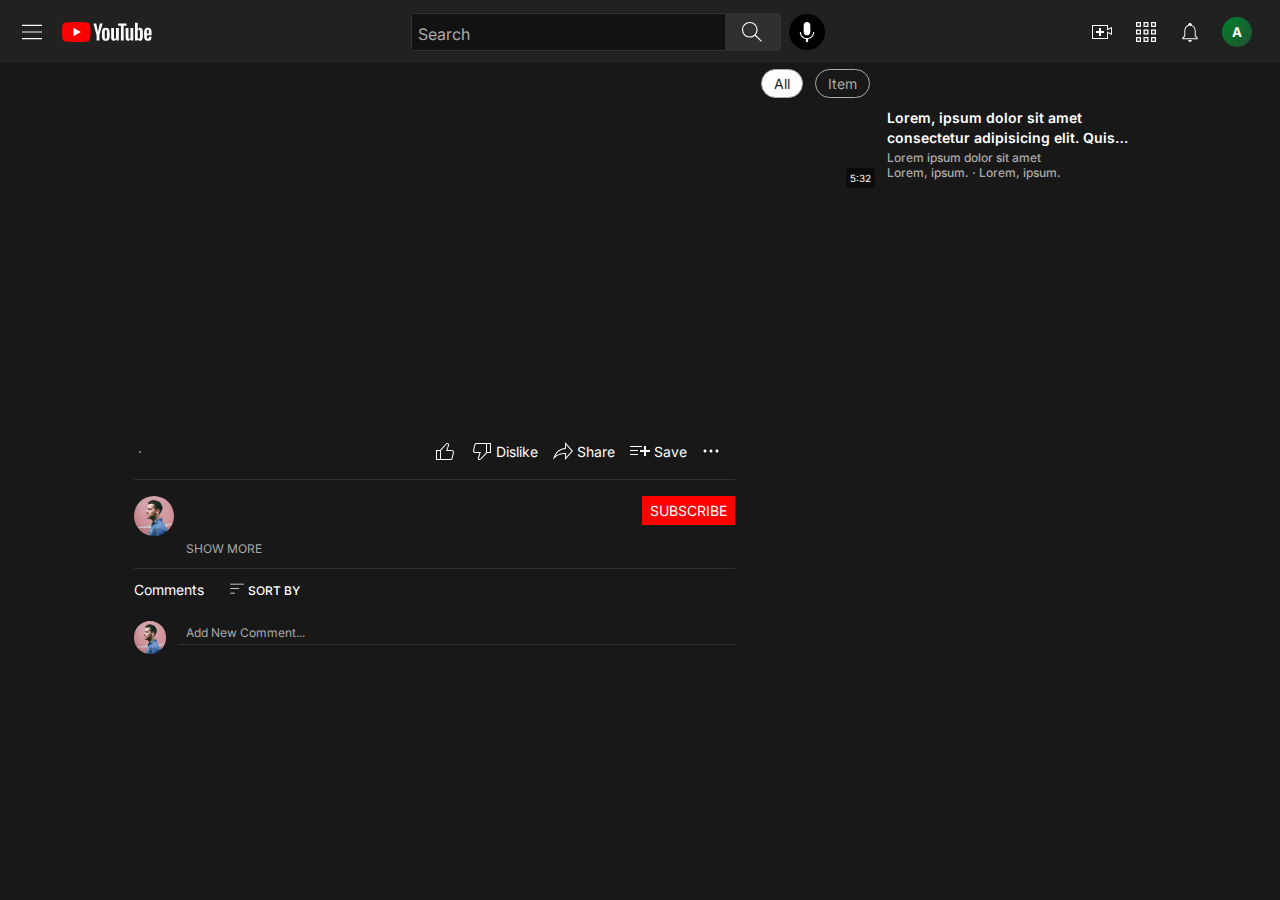
==== video_player.html @ b31146d3 "First Commit" ====
<!DOCTYPE html>
<html lang="en">

<head>
    <meta charset="UTF-8">
    <meta name="viewport" content="width=device-width, initial-scale=1.0">
    <link rel="stylesheet" href="style.css">
    <link rel="stylesheet" href="video_player.css">
    <script src="https://www.youtube.com/iframe_api"></script>
    <title>Document</title>
</head>

<body>
    <div id="root">

        <div class="sidebar-backdrop hide"></div>

        <nav id='navbar-container'>
            <div class="logo-container">
                <button class="nav-btn menu-button" id="hamburger-menu-button"><img
                        src="./assets/nav-btn-pack/hamburger-menu.svg" alt="menu"></button>
                <div class="logo-wrapper">
                    <img src="./logo-white.svg" alt="youtube_logo">
                </div>
            </div>

            <div class="search-box-container">
                <form class="search-wrapper" id="search-query-form_PlayerScreen">
                    <input type="text" name="search" id="search" placeholder="Search">
                    <button class="nav-btn" id="search-button"><img src="./assets/nav-btn-pack/search.svg"
                            alt="look up"></button>
                    </form>
                <button class="nav-btn" id="voice-search-button"><img src="./assets/nav-btn-pack/voice-search.svg"
                        alt=""></button>
            </div>

            <div class="nav-right-container">
                <div class="nav-buttons-cluster">
                    <button class="nav-btn"><img src="./assets/nav-btn-pack/shoot-video.svg" alt=""></button>
                    <button class="nav-btn"><img src="./assets/nav-btn-pack/grid-layout.svg" alt=""></button>
                    <button class="nav-btn"><img src="./assets/nav-btn-pack/notifications.svg" alt=""></button>
                </div>

                <button class="nav-btn" id="profile-button"><strong>A</strong></button>

            </div>
        </nav>

        <div class="main-layout-container">

            <aside class="sidebar small-screen">
                <div class="sidebar-section top-logo-section">
                    <div class="sidebar-link-container">
                        <button class="nav-btn menu-button" id="hamburger-menu-button"><img
                                src="./assets/nav-btn-pack/hamburger-menu.svg" alt="menu"></button>
                        <div class="logo-wrapper">
                            <img src="./logo-white.svg" alt="youtube_logo">
                        </div>
                    </div>
                </div>
                <div class="sidebar-section">
                    <div class="sidebar-link-container selected">
                        <div class="icon-container"><img src="./assets/home-icon-filled.svg" alt=""></div>Home
                    </div>
                    <div class="sidebar-link-container">
                        <div class="icon-container"><img src="./assets/sidebar-icons-outlined/explore.svg" alt=""></div>
                        Explore
                    </div>
                    <div class="sidebar-link-container">
                        <div class="icon-container"><img src="./assets/sidebar-icons-outlined/subscriptions.svg" alt="">
                        </div>Subscriptions
                    </div>
                </div>

                <div class="sidebar-section">
                    <div class="section-inner-wrapper">
                        <div class="sidebar-link-container">
                            <div class="icon-container"><img src="./assets/sidebar-icons-outlined/library.svg" alt=""></div>
                            Library
                        </div>
                        <div class="sidebar-link-container">
                            <div class="icon-container"><img src="./assets/sidebar-icons-outlined/history.svg" alt=""></div>
                            History
                        </div>
                        <div class="sidebar-link-container">
                            <div class="icon-container"><img src="./assets/sidebar-icons-outlined/yourVideos.svg" alt="">
                            </div>Your Videos
                        </div>
                        <div class="sidebar-link-container">
                            <div class="icon-container"><img src="./assets/sidebar-icons-outlined/watchLater.svg" alt="">
                            </div>Watch Later
                        </div>
                        <div class="sidebar-link-container">
                            <div class="icon-container"><img src="./assets/sidebar-icons-outlined/liked.svg" alt=""></div>
                            Liked Videos
                        </div>
                    </div>

                    <div class="sidebar-link-container accordion-header closed">
                        <div class="icon-container"><img src="./assets/sidebar-icons-outlined/arrowBottom.svg" alt="">
                        </div>Show More
                    </div>
                </div>

                <div class="sidebar-section">
                    <div class="sidebar-link-container sidebar-header">SUBSCRIPTIONS</div>

                    <div class="section-inner-wrapper">
                        <div class="sidebar-link-container">
                            <div class="icon-container subscribed-channel-icon-container"><img
                                    src="./assets/subscribed-channel-icon.jpg" alt=""></div>Lorem Ipsum
                        </div>
                        <div class="sidebar-link-container">
                            <div class="icon-container subscribed-channel-icon-container"><img
                                    src="./assets/subscribed-channel-icon.jpg" alt=""></div>Lorem Ipsum
                        </div>
                        <div class="sidebar-link-container">
                            <div class="icon-container subscribed-channel-icon-container"><img
                                    src="./assets/subscribed-channel-icon.jpg" alt=""></div>Lorem Ipsum
                        </div>
                        <div class="sidebar-link-container">
                            <div class="icon-container subscribed-channel-icon-container"><img
                                    src="./assets/subscribed-channel-icon.jpg" alt=""></div>Lorem Ipsum
                        </div>
                        <div class="sidebar-link-container">
                            <div class="icon-container subscribed-channel-icon-container"><img
                                    src="./assets/subscribed-channel-icon.jpg" alt=""></div>Lorem Ipsum
                        </div>
                        <div class="sidebar-link-container">
                            <div class="icon-container subscribed-channel-icon-container"><img
                                    src="./assets/subscribed-channel-icon.jpg" alt=""></div>Lorem Ipsum
                        </div>
                        <div class="sidebar-link-container">
                            <div class="icon-container subscribed-channel-icon-container"><img
                                    src="./assets/subscribed-channel-icon.jpg" alt=""></div>Lorem Ipsum
                        </div>
                        <div class="sidebar-link-container">
                            <div class="icon-container subscribed-channel-icon-container"><img
                                    src="./assets/subscribed-channel-icon.jpg" alt=""></div>Lorem Ipsum
                        </div>
                        <div class="sidebar-link-container">
                            <div class="icon-container subscribed-channel-icon-container"><img
                                    src="./assets/subscribed-channel-icon.jpg" alt=""></div>Lorem Ipsum
                        </div>
                    </div>

                    <div class="sidebar-link-container accordion-header closed">
                        <div class="icon-container"><img src="./assets/sidebar-icons-outlined/arrowBottom.svg" alt="">
                        </div>Show More
                    </div>
                </div>

                <div class="sidebar-section">
                    <div class="sidebar-link-container sidebar-header">More from YouTube</div>
                    <div class="sidebar-link-container">
                        <div class="icon-container"><img src="./assets/sidebar-icons-outlined/premium.svg" alt=""></div>
                        YouTube Premium
                    </div>
                    <div class="sidebar-link-container">
                        <div class="icon-container"><img src="./assets/sidebar-icons-outlined/gaming.svg" alt=""></div>
                        Gaming
                    </div>
                    <div class="sidebar-link-container">
                        <div class="icon-container"><img src="./assets/sidebar-icons-outlined/live.svg" alt=""></div>
                        Live
                    </div>
                    <div class="sidebar-link-container">
                        <div class="icon-container"><img src="./assets/sidebar-icons-outlined/sports.svg" alt=""></div>
                        Sports
                    </div>
                </div>

                <div class="sidebar-section">
                    <div class="sidebar-link-container">
                        <div class="icon-container"><img src="./assets/sidebar-icons-outlined/settings.svg" alt="">
                        </div>Settings
                    </div>
                    <div class="sidebar-link-container">
                        <div class="icon-container"><img src="./assets/sidebar-icons-outlined/report.svg" alt=""></div>
                        Report History
                    </div>
                    <div class="sidebar-link-container">
                        <div class="icon-container"><img src="./assets/sidebar-icons-outlined/help.svg" alt=""></div>
                        Help
                    </div>
                    <div class="sidebar-link-container">
                        <div class="icon-container"><img src="./assets/sidebar-icons-outlined/feedback.svg" alt="">
                        </div>Send Feedback
                    </div>
                </div>

                <footer class="sidebar-section">
                    <ul class="footer-links-container">
                        <li><a href="#">About</a></li>
                        <li><a href="#">Press</a></li>
                        <li><a href="#">Copyright</a></li>
                        <li><a href="#">Contact Us</a></li>
                        <li><a href="#">Creators</a></li>
                        <li><a href="#">Advertise</a></li>
                        <li><a href="#">Developers</a></li>
                    </ul>
                    <ul class="footer-links-container">
                        <li><a href="#">Terms</a></li>
                        <li><a href="#">Privacy</a></li>
                        <li><a href="#">Policy & Safety</a></li>
                        <li><a href="#">How Youtube works</a></li>
                        <li><a href="#">Test new features</a></li>
                    </ul>

                    <div class="copyright-container">© 2021 Google LLC</div>
                </footer>

            </aside>

            <div class="main-container">
                <div class="video-player-wrapper">
                    <div id="video_player_container"></div>
                    
                </div>

                <div class="video-data-container">

                    <div class="video-info-stats-container">

                        <div class="video-title"></div>

                        <div class="video-stats-and-actions">

                            <div class="video-stats">
                                
                                <span></span>
                                <span> &#183 </span>
                                <span></span>
                            </div>

                            <div class="video-actions">

                                <button class="video-action-button"><img src="./assets/video-actions-icons/Liked.svg" alt=""></button>
                                <button class="video-action-button"><img src="./assets/video-actions-icons/DisLiked.svg" alt="">Dislike</button>
                                <button class="video-action-button"><img src="./assets/video-actions-icons/Share.svg" alt="">Share</button>
                                <button class="video-action-button"><img src="./assets/video-actions-icons/Save.svg" alt="">Save</button>
                                <button class="video-action-button"><img src="./assets/video-actions-icons/More.svg" alt=""></button>
                                
                            </div>
                        </div>
                    </div>

                    <div class="video-description-outer-container">

                        <div class="creator-logo-column">

                            <div class="creator-logo-container"><img src="./assets/subscribed-channel-icon.jpg" alt=""></div>                            
                        </div>

                        <div class="video-and-channel-details">

                            <div class="channel-details-container">

                                <div class="left">
                                    <div class="channel-name"></div>
                                    <div class="channel-subscriber-count"></div>
                                </div>

                                <button class="subscribe-button">SUBSCRIBE</button>
                            </div>

                            <div class="video-description-container">
                                <div class="video-description-text-container"></div>
                                <button class="accordion-header closed">Show more</button>
                            </div>                            

                        </div>
                    </div>
                </div>

                <div class="comments-section"> 

                    <div class="comment-section-header-container">

                        <div class="comment-count-container"><span id="comment-count"></span> comments</div>

                        <button class="sort-comments-action-button"><img src="./assets/comments-section-icons/Dropdown.svg" alt=""> Sort by</button>
                    </div>

                    <div class="add-new-comment-container">

                        <div class="profile-image-container">
                            <img src="./assets/subscribed-channel-icon.jpg" alt="">
                        </div>

                        <div class="input-container">
                            <input type="text" id="comment-input" placeholder="Add New Comment...">
                        </div>
                    </div>

                    <div class="loaded-comments-section">

                        <!-- <div class="comment-outer-wrapper">

                            <div class="comment-container">

                                <div class="profile-image-column">
                                    <div class="profile-image-container"><img src="./assets/subscribed-channel-icon.jpg" alt=""></div>
                                </div>
    
                                <div class="comment-main-container">
                                    <div class="comment-header">
                                        <span class="author-name">Lorem, ipsum.</span>
                                        <span class="comment-published-time">8 hours ago</span>
                                        <span class="comment-updated-time"></span>
                                    </div>
    
                                    <div class="comment-content-container">
                                        <div class="comment-text-cotainer comment-collapsed">Lorem ipsum dolor sit amet consectetur, adipisicing elit. Aperiam numquam beatae consequuntur corporis quia labore, sit expedita! Sunt quas veniam error aliquam ad cum aliquid repudiandae deleniti dignissimos cupiditate beatae a id, delectus ipsa minus laudantium assumenda consequuntur esse, corporis tempora, vitae temporibus! Quas commodi unde, corrupti eos, similique laudantium minima eum nemo natus hic, corporis id aperiam repudiandae debitis voluptate culpa architecto inventore saepe sapiente adipisci. Ducimus necessitatibus porro incidunt quod temporibus modi quibusdam soluta nam, voluptatem quis iusto.</div>
                                        <span class="expand-comment-toggle">Read more</span>
                                    </div>
    
                                    <div class="comment-actions-container">
                                        <button class="like-comment-button"><img src="./assets/comments-section-icons/liked.svg" alt=""><span class="comment-like-count">3</span></button>
                                        <button class="dislike-comment-button"><img src="./assets/comments-section-icons/disliked.svg" alt=""></button>
                                        <button class="reply-comment-button">REPLY</button>
                                    </div>
                                </div>
                                
                            </div>

                            <div class="replies-section hide">
                                <div class="comment-container">

                                    <div class="profile-image-column">
                                        <div class="profile-image-container"><img src="./assets/subscribed-channel-icon.jpg" alt=""></div>
                                    </div>
        
                                    <div class="comment-main-container">

                                        <div class="comment-header">
                                            <span class="author-name">Lorem, ipsum.</span>
                                            <span class="comment-published-time">8 hours ago</span>
                                            <span class="comment-updated-time"></span>
                                        </div>
        
                                        <div class="comment-content-container">
                                            <div class="comment-text-cotainer">Lorem ipsum dolor sit amet consectetur, adipisicing elit. Aperiam numquam beatae consequuntur corporis quia labore, sit expedita! Sunt quas veniam error aliquam ad cum aliquid repudiandae deleniti dignissimos cupiditate beatae a id, delectus ipsa minus laudantium assumenda consequuntur esse, corporis tempora, vitae temporibus! Quas commodi unde, corrupti eos, similique laudantium minima eum nemo natus hic, corporis id aperiam repudiandae debitis voluptate culpa architecto inventore saepe sapiente adipisci. Ducimus necessitatibus porro incidunt quod temporibus modi quibusdam soluta nam, voluptatem quis iusto.</div>
                                            
                                        </div>
        
                                        <div class="comment-actions-container">
                                            <button class="like-comment-button"><img src="./assets/comments-section-icons/liked.svg" alt=""><span class="comment-like-count">3</span></button>
                                            <button class="dislike-comment-button"><img src="./assets/comments-section-icons/disliked.svg" alt=""></button>                                        
                                        </div>

                                    </div>
                                
                                </div>
                            </div>

                        </div> -->
                        
                    </div>
                </div>
            </div>

            <div class="recommends-container">

                <div class="tag-search-container">
                    <div class="tag selected">All</div>
                    <div class="tag channel-tag">Item</div>
                </div>


                <div class="recommends-thumbnail-display-section">

                    <div class="recommends-thumbnail-container thumbnail-container">
                        <div class="thumbnail-image-container">
                            <div class="video-duration-container">5:32</div>
                        </div>

                        <div class="thumbnail-details-container">
                    
                            <div class="thumbnail-data-column">

                                <div class="video-title-container">Lorem, ipsum dolor sit amet consectetur adipisicing elit. Quis, qui?</div>
                                <div class="video-details-container">
                                    <div>Lorem ipsum dolor sit amet</div>
                                    <div>
                                        <span>Lorem, ipsum.</span>
                                        <span>&#183 Lorem, ipsum.</span>
                                    </div>
                                </div>

                            </div>
                        </div>

                    </div>
                    
                </div>

            </div>

        </div>
    </div>
</body>
<script src="ui.js"></script>
<script src="script.js"></script>

<script src="video_player.js"></script>

</html>
---- style.css ----
@import url('https://fonts.googleapis.com/css2?family=Inter:wght@300;400&display=swap');

* {
    margin: 0;
    padding: 0;
    box-sizing: border-box;
    font-family: 'Inter';
}

:root {
    --BLACK: #000;
    --PRIMARY-GRAY: #212121;
    --LIGHT-GRAY: #303030;
    --DARK-GARY: #121212;
    --WHITE: #fff;
    --TEXT-GRAY: #aaa;

    
    --TITLE-SIZE: 18PX;
    --HEADING-SIZE: 16PX;
    --NORMAL-SIZE: 14PX;
    --CAPTION-SIZE: 12PX;
    --SUB-CAPTION-SIZE: 10PX;


    --sidebar-link-height: 36px;
}

button {
    border: none;
    outline: none;
    background-color: transparent;
    cursor: pointer;
    user-select: none;
}
input {
    border: none;
    outline: none;
    background-color: transparent;
}

#root {
    width: 100%;
    height: 100vh;

    background-color: var(--BLACK);

    display: flex;
    flex-direction: column;

    overflow-x: clip;
}


.sidebar-backdrop {
    position: fixed;
    z-index: 400;

    width: 100%;
    height: 100%;

    backdrop-filter: brightness(60%);
}

nav#navbar-container {
    background-color: var(--PRIMARY-GRAY);
    width: 100%;
    height: 7%;
    min-height: 45px;

    padding-inline: 14px;
    padding-block: 5px;

    display: flex;
    justify-content: space-between;
    align-items: center;

    >div {
        display: flex;
        justify-content: start;
        align-items: center;

        >div {
            display: flex;
            align-items: center;
        }
    }
    
    
}

.logo-container {
    column-gap: 12px;  
    align-items: center !important; 
}
.search-box-container {
    height: 100%;
    width: 33%;
    min-width: 250px;

    column-gap: 8px;

    
    >.search-wrapper {        
        display: flex;
        align-items: stretch !important;
        justify-content: start;
        width: fit-content;

        /* flex-grow: 1; */
        width: 100%;
        
        overflow: hidden;
        border-radius: 2px;
        border: 1.5px solid var(--LIGHT-GRAY);

        >button#search-button {
            width: 55px !important;
            min-width: 45px;
            background-color: var(--LIGHT-GRAY);
            border-radius: 0;
        }
    }

    >#voice-search-button{
        border-radius: 50%;
        background-color: var(--BLACK);
    }
}
input#search {
    background-color: var(--DARK-GARY);
    color: var(--WHITE);
    font-size: var(--HEADING-SIZE);

    padding-inline: 6px;
    padding-block-start: 4px;
}
input#search::placeholder {
    color: var(--TEXT-GRAY);
    font-size: var(--HEADING-SIZE);
}

.nav-right-container {
    display: flex;    

    >.nav-buttons-cluster {
        column-gap: 8px;
    }
}
#profile-button {
    width: 30px;    
    height: 30px;
    border-radius: 50%;
    margin-inline: 14px;

    background-image: linear-gradient(to bottom right, #008029, #215333)
}

button[class$="btn"], button[class$='button'] {
    padding: 8px;
    background-color: transparent;
    color: var(--WHITE);
     
    border: none;
    outline: none;

    border-radius: 50%;

    display: flex;
    align-items: center;
    justify-content: center;

    cursor: pointer;
}
.nav-btn {
    >img {
        width: 20px;
        aspect-ratio: 1;
    }
}
input[type='text'] {
    border: none;
    outline: none;
    flex-grow: 1;
    min-width: 150px;
}


/* -------------------------------------------------------------------------------------------------- */

.main-layout-container {
    display: flex;
    /* width: 100%;   */
    /* background-color: red;    */
    max-height: 93%;    
}

/* -------------------------------------------------------------------------------------------------------------- */
.sidebar {    
    width: 0px ;    
    max-height: 100%;
    background-color: var(--PRIMARY-GRAY);
    display: flex;
    flex-direction: column;    

    z-index: 500;

    /* padding-inline-end: 8px; */

    overflow-y: scroll;
}.expanded {
    width: 200px !important;
    min-width: 200px !important;
}
.small-screen {
    position: fixed;
    top: 0%;
    left: 0%;   
    z-index: 500;
    
    >.top-logo-section {
        display: flex !important;
        padding-top: 4px !important;
        padding-bottom: 20px;
    }

}

.sidebar::-webkit-scrollbar {
    appearance: none;
    visibility: hidden;
    background: none;
    width: 8px;
}
.sidebar::-webkit-scrollbar-track {
    background-color: transparent;
    width: 4px;
}
.sidebar::-webkit-scrollbar-thumb {
    width: 1px;
    border-radius: 20px;
    background-color: var(--LIGHT-GRAY);
    visibility: hidden;
    /* 
    border: 0.5px solid var(--TEXT-GRAY); */
}
.sidebar:hover::-webkit-scrollbar-thumb {    
    visibility: visible;
}

.sidebar-section {
    display: flex;
    flex-direction: column;
    
    width: 100%;
    padding-block: 12px;
    border-bottom: 1px solid var(--LIGHT-GRAY);

    >.sidebar-link-container, >div>.sidebar-link-container {        
        height: var(--sidebar-link-height);
        width: 100%;
        padding-inline-start: 18px;

        display: flex;
        align-items: center;
        border-radius: 3px;
    }
}
.section-inner-wrapper {
    max-height: calc(var(--sidebar-link-height) * 5);
    overflow-y:hidden;
}

.sidebar-link-container {
    user-select: none;
    cursor: pointer;
    >.icon-container {
        width: 24px;
        min-width: 17px;
        aspect-ratio: 1;
                
        display: flex;
        justify-content: center;
        align-items: center;

    }
    .subscribed-channel-icon-container {
        border-radius: 50%;
        object-fit: contain !important;
    
        overflow: hidden !important;
    
        >img {
            width: 100%;
            height: 100%
        }
    }

    column-gap: 20px;
    font-size: var(--NORMAL-SIZE);
    color: var(--WHITE);
}

.selected {
    background-color: var(--LIGHT-GRAY);
    color: var(--WHITE) !important;
}
.sidebar-header {
    color: var(--TEXT-GRAY);
    text-transform: uppercase;
    font-weight: 700;
}

.sidebar-link-container:hover {    
}

.footer-links-container {
    list-style-type: none;
    display: flex;
    column-gap: 12px;
    flex-wrap: wrap;
    row-gap: 4px;

    margin-bottom: 8px;

    font-size: var(--CAPTION-SIZE);    
    font-weight: 600;
    
    padding-inline-start: 14px;
}
a {
    text-decoration: none;
    color: var(--TEXT-GRAY);    
}
a:hover {
    text-decoration: underline;
    color: white;
}
.copyright-container {
    font-size: var(--CAPTION-SIZE);    
    color: var(--TEXT-GRAY);
    font-weight: 600;
}


/* ======================================================================================================================================================== */

.main-container {    
    height: 93vh;
    width: 100%;
    display: flex;
    flex-direction: column;
    justify-content: flex-start;
    /* background-color: #8000804f;    */
    
    position: relative;
    overflow-y: scroll;
}
.main-container::-webkit-scrollbar {
    display: none;
}


.tag-search-container {
    position: sticky;
    top: 0%;
    left: 0%;
    
    width: 100%;

    display: flex;
    align-items: center;
    
    padding-inline-start: 12px;
    background-color :var(--PRIMARY-GRAY);

    height: 40px;
    flex-shrink: 0;

    column-gap: 12px;

    white-space: nowrap;    
    overflow-x: scroll;    

    >.tag {
        padding: 5px 12px;
        font-size: var(--NORMAL-SIZE);

        color: var(--TEXT-GRAY);
        border: 1px solid var(--TEXT-GRAY);
        border-radius: 20px;

        cursor: pointer;
        user-select: none;
    }    
}
.tag-scroll-button {
    position: sticky;
    right: 0%;    
    
    height: 100%;
    aspect-ratio: 1.5/1;
    border-radius: 0 !important;

    border: none;
    outline: none;

    display: flex;
    align-items: center;
    justify-content: center;

    background-color: #000000c9 !important;

    >img {
        transform: rotate(-90deg)
    }
    cursor: pointer;
}

.tag-search-container::-webkit-scrollbar {
    display: none;
}
.tag.selected {
    color: var(--PRIMARY-GRAY) !important;
    background-color: var(--WHITE);
}


/* ---------------------------------------------------------------------------------------------------- */


.thumbnail-display-section {
    padding: 14px 12px;

    width: 100%;
    /* height: 100%;    */

    /* height: fit-content; */

    display: flex;  
    /* justify-content: center; */
    align-items: flex-start;

    row-gap: 12px;    
    column-gap: 12px;
    
    flex-wrap: wrap;

    /* testing */
    /* border: 4px inset #008035;    */
    
    overflow-y: scroll;
}
.thumbnail-display-section::-webkit-scrollbar {
    display: none;
}

.thumbnail-display-section::-webkit-scrollbar {
    display: none;
}

.thumbnail-row {
    width: 100%;
    border: 2px inset red;
    padding-bottom: 12px;
    
    display: flex;
    justify-content: space-between;
}
.thumbnail-container {
    /* testing */
    /* border: 1px solid blue; */
        
    /* width: 23%; */
    /* height: auto; */


    /* width: 23vw;
    --width: 23vw;
    height: calc(var(--width) / 1.03);
    aspect-ratio: 1.7; */

    flex-shrink: 1;
        
    width: 30%;
    min-width: 250px;
    /* aspect-ratio: 276/155; */

    display: flex;
    flex-direction: column;
    
    row-gap: 12px;
        
}
/*  ~~~~~~~~~~~~~~~~~~~~~~~~~~~~~~~~    THUMBNAIL IMAGE     -------------------------- */
.thumbnail-image-container {
    width: 100%;
    aspect-ratio: 330/186;    
    position: relative;        
    /* testing */
    /* border: 1px white inset; */

    background-size: cover;

    /* experimental, try with high res image */
    background-position-y: 50%;
    background-repeat: no-repeat;

    border-radius: 12px;

    >.video-duration-container {
        position: absolute;
        bottom: 4px;
        right: 4px;

        padding: 4px;
        border-radius: 4px;
        background-color: #00000088;
        color: var(--WHITE);
        font-size: var(--SUB-CAPTION-SIZE);
    }
}
/* ~~~~~~~~~~~~~~~~~~~~~~       THUMBNAIL DETAILS CONTAINER ~~~~~~~~~~~~~~~~~~~~~~~ */
.thumbnail-details-container {
    width: 100%;
    height: fit-content;

    display: flex;
    align-items: flex-start;

    padding-bottom: 12px;    
}
.channel-logo-column, .thumbnail-data-column {
     
    display: flex;
    flex-direction: column;
    justify-content: flex-start;
}
/* ~~~~~~~~~~~~~~ CHANNEL LOGO COLUMN ~~~~~~~~~~~~~~~~~~~~ */
.channel-logo-column {
      

    padding-right: 12px;
    /* testing */
    /* border: 1px inset gray; */
/* 
    display: flex;
    align-items: start; */

    >.channel-icon-container {
        width: 35px;
        min-width: 35px;
        aspect-ratio: 1;
        
        /* testing */
        /* border: 1px inset skyblue; */
        border-radius: 50%;
        overflow: hidden;

        >img {
            width: 100%;
            height: 100%;
            object-fit: cover;
        }
    }            
}
/* ~~~~~~~~~~~~~ THUMBNAIL DATA COLUMN ~~~~~~~~~~~~~~~~~~~~ */
.thumbnail-data-column {
    /* flex: 5; */
    /* testing */
    /* border: 1px inset gray; */

    row-gap: 3px;
    >div {
        width: 90%;
        
        /* testing */
        /* border: 1px solid darkgreen; */
    }

}
.video-title-container {

    font-size: var(--NORMAL-SIZE);
    color: white;
    font-weight: 600;

    display: -webkit-box;
    -webkit-box-orient: vertical;
    
    -webkit-line-clamp: 2;

    line-height: 1.4;

    overflow: hidden !important;
    text-overflow: ellipsis !important;
}
.video-details-container {    

    >div {
        /* height: 50%; */
        color: var(--TEXT-GRAY);
        font-size: var(--CAPTION-SIZE);
        font-weight: 500;

        /* testing */
        /* border: 1px inset white; */
    }
}


/* =-=-=-==-=-=-=-=-=-=-=-=-=-=-=-=-=-=-=-=-=-=-=-=--=-=-=-=-=-= */
.hide {
    display: none !important;
}
.accordion-header {
    >.icon-container {
        transform: rotate(-180deg);
    }
}
.closed {
    >.icon-container {
        transform: rotate(0deg);
    }
}
---- video_player.css ----
:root {
    --BLACK: #000;
    --PRIMARY-GRAY: #212121;
    --LIGHT-GRAY: #303030;
    --DARK-GARY: #121212;
    --WHITE: #fff;
    --TEXT-GRAY: #aaa;

    
    --TITLE-SIZE: 18PX;
    --HEADING-SIZE: 16PX;
    --NORMAL-SIZE: 14PX;
    --CAPTION-SIZE: 12PX;
    --SUB-CAPTION-SIZE: 10PX;

    --background-color-dark: #181818;

}

#root {
    background-color: #181818 !important;
}


.main-layout-container {    

    justify-content: center !important;
    column-gap: 14px;
}
/* ~~~~~~~~~~~~~~~ RECOMMENDS ~~~~~~~~~~~~~~~~~~~~~~ */
.recommends-container {
    width: 31%;
    max-height: 100vh;
    min-width: 326px;
    overflow: auto;
}
.recommends-container::-webkit-scrollbar {
    appearance: none;
    width: 4px;
    height: 4px;
}
    .tag-search-container {
        background-color: var(--background-color-dark) !important;
        z-index: 500;
    }

.recommends-thumbnail-display-section {
    display: flex;
    flex-direction: column;    
    padding-right: 14px;

    padding-block: 5px;

    row-gap: 5px;

}
.recommends-thumbnail-container {        
    flex-direction: row !important;
    column-gap: 8px;

    width: 100% !important;
    height: auto !important;
    min-height: fit-content !important;
    /* aspect-ratio: 1/0.27 !important; */

    /* aspect-ratio: 402/94; */
}
.thumbnail-image-container {
    width: 168px;
    aspect-ratio: 640/360;
    min-width: 130px;

    background-size: cover;
}
.thumbnail-details-container {
    
    /* >div {
        height: 100%;
    } */
    >.thumbnail-data-column {
        justify-content: space-around;
        >div {
            flex: none;
            width: 100%;
        }

    }
}
.video-details-container {
    >div {
        text-wrap: nowrap;
        >span {
            text-wrap: nowrap;
        }
    }
}


/* ~~~~~~~~~~~~~~~  MAIN CONTAINER ~~~~~~~~~~~~~~~~~~~~~ */

.main-container {
    width: 47% !important;
    /* min-width: fit-content; */
    padding-block-start: 14px;
}

    /* ~~~~~~   VIDEO PLAYER  ~~~~~~~~~~~~~~~~ */

    .video-player-wrapper {
        width: 100%;
        aspect-ratio: 640/360;
    }

    #video_player_container {
        width: 100%;   
        height: 100%;     
        aspect-ratio: 640/360 !important;

        /* avoid shrinking in height, due to addition of elements in the main container */
        flex-shrink: 0 !important;
    }

    /* ~~~~~~~~~~~~~~~~~~~~ VIDEO DETAILS ~~~~~~~~~~~ */

    .video-data-container {

        display: flex;
        flex-direction: column;
        row-gap: 4px;

        >div {
            padding-block: 12px;
            border-bottom: 1px solid var(--LIGHT-GRAY);
        }
    }

        /* ~~~~~~~ VIDEO STATS ~~~~~~~~~ */
        .video-info-stats-container {

            width: 100%;
            display: flex;
            flex-direction: column;
            row-gap: 8px;
            
            >.video-title {
                color: var(--WHITE);
                font-size: var(--TITLE-SIZE);                 
                
                width: 90%;
            }
            
        }
            .video-stats-and-actions {
                display: flex;
                justify-content: space-between;
                align-items: center;
                padding-block: 4px;
            
                >.video-stats {
                    display: flex;
                    flex-wrap: wrap;
                    column-gap: 4px;

                    color: var(--TEXT-GRAY);
                    font-size: var(--NORMAL-SIZE);

                    text-wrap: nowrap;

                }

                >.video-actions {
                    flex-grow: 1;
                    min-width: 330px;

                    display: flex;
                    justify-content: end;

                    column-gap: 1vw;
                    padding-inline: 12px;
                    overflow-y: hidden;

                }
            }
            button[class$='action-button'] {
                display: flex;
                align-items: center;
                justify-content: center;

                border-radius: 0;
                padding: 0 !important;

                column-gap: 2px;
                color: var(--WHITE);
                font-size: var(--NORMAL-SIZE);
                                        
                overflow: hidden;

                text-wrap: nowrap;
                /* min-width: 50px !important */
            }



        /* ~~~~~~~~ VIDEO DESCRIPTION CONTAINER ~~~~~~~ */
        .video-description-outer-container {
            display: flex;
        }
            .creator-logo-column {
                width: fit-content;
                padding-inline-end: 12px;

                >.creator-logo-container {
                    width: 40px;
                    min-width: 40px;
                    height: auto;
                    aspect-ratio: 1;

                    border-radius: 50%;
                    overflow: hidden;

                    >img {
                        width: 100%;
                        height: 100%;
                        object-fit: cover;
                    }
                }
            }
        
            /* ~~~~~ channel details and subscribe option ~~~~~~ */
            /* ~~~~~~~~~ video description ~~~~~~~~~ */

            .video-and-channel-details {
                flex-grow: 1;

                display: flex;
                flex-direction: column;
                justify-content: space-between;
                row-gap: 8px;
                
                >.channel-details-container {
                    
                    display: flex;
                    width: 100%;
                    align-items: center;
                    justify-content: space-between;
                    
                    
                    >.left {
                        display: flex;
                        flex-direction: column;
                        >.channel-name {
                            font-size: var(--NORMAL-SIZE);
                            color: var(--WHITE) !important;
                        }
                        >.channel-subscriber-count {
                            font-size: var(--CAPTION-SIZE);
                            color: var(--TEXT-GRAY);
                        }
                    }
                    
                    >.subscribe-button {
                        padding-inline: 8px;
                        padding-block: 6px !important;
                        border-radius: 0 !important;
    
                        background-color: red;
                        color: var(--WHITE);
                        font-size: var(--NORMAL-SIZE);
                    }
                }

            }
                /* ~~~~ video description container ~~~~ */
                .video-description-container {
                    display: flex;
                    flex-direction: column;
                    align-items: start;
                    row-gap: 8px;
                    

                    color: var(--WHITE);
                    
                    >.accordion-header {
                        font-size: var(--CAPTION-SIZE);
                        color: var(--TEXT-GRAY);
                        width: fit-content;
    
                        text-transform: uppercase;
                    }
                }
                    .video-description-text-container {
                        font-size: var(--NORMAL-SIZE);
                        max-height: calc(var(--NORMAL-SIZE) * 3.8);
                        
                        overflow: hidden;
                        text-overflow: ellipsis;
                    }
                    


    /* ~~~~~~~~~~~~~~~~~ COMMENT SECTION ~~~~~~~~~~~~~~~~ */
    .comments-section {

        display: flex;
        flex-direction: column;   
        
        padding-bottom: 40px;

        >div {
            min-height: 40px;
        }
    }
        /* ~~~~~~~~ HEADER ~~~~~~~ */
        .comment-section-header-container {
            width: 100%;            

            /* padding-block-end: 8px; */

            display: flex;
            align-items: center;           
            column-gap: 24px;

            color: var(--WHITE);
            font-size: var(--NORMAL-SIZE);
 
            text-transform: capitalize;

            >button {
                font-size: var(--CAPTION-SIZE);
                color: var(--WHITE);
                font-weight: 500;
                text-transform: uppercase;
                align-items: flex-end !important;
                >img {
                    height: 18px;                    
                }
            }
        }

        /* ~~~~~~ ADD COMMENT ~~~~~~~~~ */
        .add-new-comment-container {
            width: 100%;            

            display: flex;
            align-items: start;
            column-gap: 12px;

            height: 70px;
            padding-block: 12px;

            >.profile-image-container {
                align-self: auto;
            }

            >.input-container {
                width: 100%;
                /* height: 32px; */

                border-bottom: 1px solid var(--LIGHT-GRAY);
            }
        }
            #comment-input {
                width: 100%;
                height: 100%;
                padding-inline: 8px;
                padding-block: 4px;
                
                font-size: var(--CAPTION-SIZE);
                color: var(--WHITE);
                
            }
            #comment-input::placeholder {
                font-size: var(--CAPTION-SIZE);
                color: var(--TEXT-GRAY);
            }
            .profile-image-container {
                align-self: flex-start;

                width: 35px;
                min-width: 25px;

                aspect-ratio: 1;
                border-radius: 50%;
                overflow: hidden;

                >img {
                    width: 100%;
                    height: 100%;
                    object-fit: cover;
                }
            }
                 
        /* ~~~~~~~~~~~  COMMENTS ~~~~~~~~~~~ */
        .loaded-comments-section {
            padding-block: 15px;
            
            width: 100%;
            display: flex;
            flex-direction: column;

            row-gap: 12px;
        }

            .comment-outer-wrapper {
                display: flex;
                flex-direction: column;
                row-gap: 5px;

                width: 100%;
                border-bottom: 1px solid var(--LIGHT-GRAY);

                padding-bottom: 14px;
            }
            .comment-container {
                display: flex;
                align-items: flex-start;  
                
                padding-block: 6px;
            }
                .profile-image-column {
                    padding-right: 12px;
                }
                .comment-main-container {
                    display: flex;
                    flex-direction: column;
                    width: 100%;
                    

                    >.comment-header {
                        display: flex;
                        align-items: center;
                        column-gap: 8px;                        
                        
                        
                        >.author-name {
                            font-size: 13px;
                            color: var(--WHITE);
                        }
                        >.comment-published-time, >.comment-updated-time {
                            font-size: 12px;
                            color: var(--TEXT-GRAY);
                        }
                    }

                    >.comment-content-container {
                        font-size: var(--NORMAL-SIZE);
                        color: var(--WHITE);

                        width: 100%;
                        padding-block: 8px;
                        
                        cursor: default;

                        display: flex;
                        flex-direction: column;

                    }
                    
                    >.comment-actions-container {
                        display: flex;
                        align-items: center;
                        width: 100%;
                        
                        column-gap: 12px;

                        >button {
                            border-radius: 0 !important;
                            column-gap: 8px;
                        }

                        >button:last-child{
                            height: 15px;
                            font-size: var(--SUB-CAPTION-SIZE);
                            color: var(--TEXT-GRAY);

                            text-transform: uppercase;
                        }
                    }
                }

                .comment-collapsed {
                    line-height: 1.2;
                    display: -webkit-box;
                    -webkit-box-orient: vertical;
                    -webkit-line-clamp: 4;

                    overflow: hidden;
                    text-overflow: ellipsis;
                }
                .expand-comment-toggle {
                    font-size: var(--NORMAL-SIZE);  
                    
                    color: var(--TEXT-GRAY);
                    align-self: flex-end;

                    >.ellipsis {
                        margin-right: 8px;
                    }
                    cursor: pointer;
                    
                }
                .expand-comment-toggle:hover{
                    color: white;
                }

            
            .replies-section {
                padding-inline-start: 40px;
                padding-block: 8px;
                
                width: 100%;
                display: flex;
                flex-direction: column;
            
                row-gap: 4px;

                >.comment-container {
                    border-bottom: 1px solid var(--LIGHT-GRAY);
                }
            }
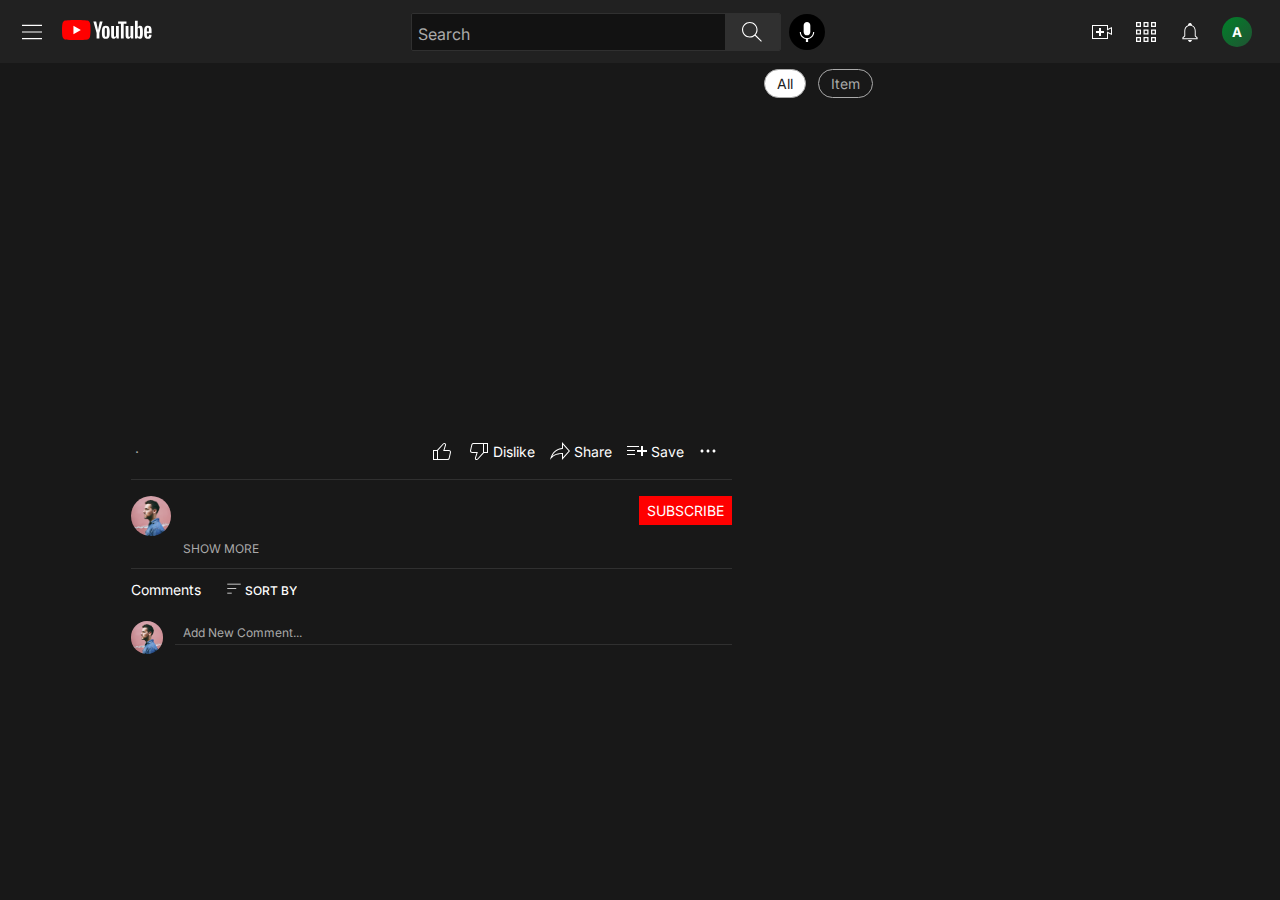
==== commit d1b4d328: "Fixed page navigation" ====
--- a/video_player.html
+++ b/video_player.html
@@ -6,8 +6,9 @@
     <meta name="viewport" content="width=device-width, initial-scale=1.0">
     <link rel="stylesheet" href="style.css">
     <link rel="stylesheet" href="video_player.css">
+    <link rel="shortcut icon" href="favicon16.png" type="image/png">
     <script src="https://www.youtube.com/iframe_api"></script>
-    <title>Document</title>
+    <title>CloneTube</title>
 </head>
 
 <body>
@@ -20,7 +21,10 @@
                 <button class="nav-btn menu-button" id="hamburger-menu-button"><img
                         src="./assets/nav-btn-pack/hamburger-menu.svg" alt="menu"></button>
                 <div class="logo-wrapper">
-                    <img src="./logo-white.svg" alt="youtube_logo">
+                    <a href="/index.html">
+                        <img src="./logo-white.svg" alt="youtube_logo">
+                    </a>
+
                 </div>
             </div>
 
@@ -36,6 +40,7 @@
 
             <div class="nav-right-container">
                 <div class="nav-buttons-cluster">
+                    <button class="search-button-alt hide"><img src="./assets/nav-btn-pack/search.svg" alt=""></button>
                     <button class="nav-btn"><img src="./assets/nav-btn-pack/shoot-video.svg" alt=""></button>
                     <button class="nav-btn"><img src="./assets/nav-btn-pack/grid-layout.svg" alt=""></button>
                     <button class="nav-btn"><img src="./assets/nav-btn-pack/notifications.svg" alt=""></button>
@@ -370,7 +375,7 @@
 
                 <div class="recommends-thumbnail-display-section">
 
-                    <div class="recommends-thumbnail-container thumbnail-container">
+                    <!-- <div class="recommends-thumbnail-container thumbnail-container">
                         <div class="thumbnail-image-container">
                             <div class="video-duration-container">5:32</div>
                         </div>
@@ -391,7 +396,7 @@
                             </div>
                         </div>
 
-                    </div>
+                    </div> -->
                     
                 </div>
 
@@ -404,5 +409,6 @@
 <script src="script.js"></script>
 
 <script src="video_player.js"></script>
+<script src="responsive.js"></script>
 
 </html>--- a/style.css
+++ b/style.css
@@ -100,6 +100,7 @@
 
     column-gap: 8px;
 
+    transition: 0.3s;
     
     >.search-wrapper {        
         display: flex;
@@ -141,7 +142,7 @@
 }
 
 .nav-right-container {
-    display: flex;    
+    display: flex;           
 
     >.nav-buttons-cluster {
         column-gap: 8px;
@@ -184,6 +185,7 @@
     flex-grow: 1;
     min-width: 150px;
 }
+
 
 
 /* -------------------------------------------------------------------------------------------------- */
@@ -441,8 +443,8 @@
     /* justify-content: center; */
     align-items: flex-start;
 
-    row-gap: 12px;    
-    column-gap: 12px;
+    row-gap: 15px;    
+    column-gap: 3%;
     
     flex-wrap: wrap;
 
@@ -482,7 +484,7 @@
 
     flex-shrink: 1;
         
-    width: 30%;
+    width: 31%;
     min-width: 250px;
     /* aspect-ratio: 276/155; */
 
@@ -569,6 +571,7 @@
     /* flex: 5; */
     /* testing */
     /* border: 1px inset gray; */
+    flex-grow: 1;
 
     row-gap: 3px;
     >div {
@@ -622,4 +625,36 @@
     >.icon-container {
         transform: rotate(0deg);
     }
-}+}
+
+
+/* -------------------------------------------------------------------------------------------------------- */
+/* ==========================================             MEDIA QUERIES       ================================== */
+
+@media screen and (max-width:900px) {
+    .thumbnail-display-section {
+        row-gap: 25px;
+    }
+    .thumbnail-container {
+        width: 48%;
+    }
+}
+
+@media screen and (max-width: 670px) {
+    .thumbnail-display-section {
+        row-gap: 25px;
+    }
+    .thumbnail-container {
+        width: 100%;
+    }
+
+    .search-box-container {
+        flex-grow: 1;
+        padding-inline: 14px 12px;
+    }
+    .nav-buttons-cluster {
+        display: none !important;
+    }
+    
+}
+
--- a/video_player.css
+++ b/video_player.css
@@ -25,13 +25,13 @@
 .main-layout-container {    
 
     justify-content: center !important;
-    column-gap: 14px;
+    column-gap: 20px;
 }
 /* ~~~~~~~~~~~~~~~ RECOMMENDS ~~~~~~~~~~~~~~~~~~~~~~ */
 .recommends-container {
     width: 31%;
     max-height: 100vh;
-    min-width: 326px;
+    min-width: 312px;
     overflow: auto;
 }
 .recommends-container::-webkit-scrollbar {
@@ -102,6 +102,7 @@
     width: 47% !important;
     /* min-width: fit-content; */
     padding-block-start: 14px;
+    min-width: 500px;
 }
 
     /* ~~~~~~   VIDEO PLAYER  ~~~~~~~~~~~~~~~~ */
@@ -517,4 +518,12 @@
                 >.comment-container {
                     border-bottom: 1px solid var(--LIGHT-GRAY);
                 }
-            }+            }
+
+
+
+
+            /* ======================================================================================================== */
+
+        
+    